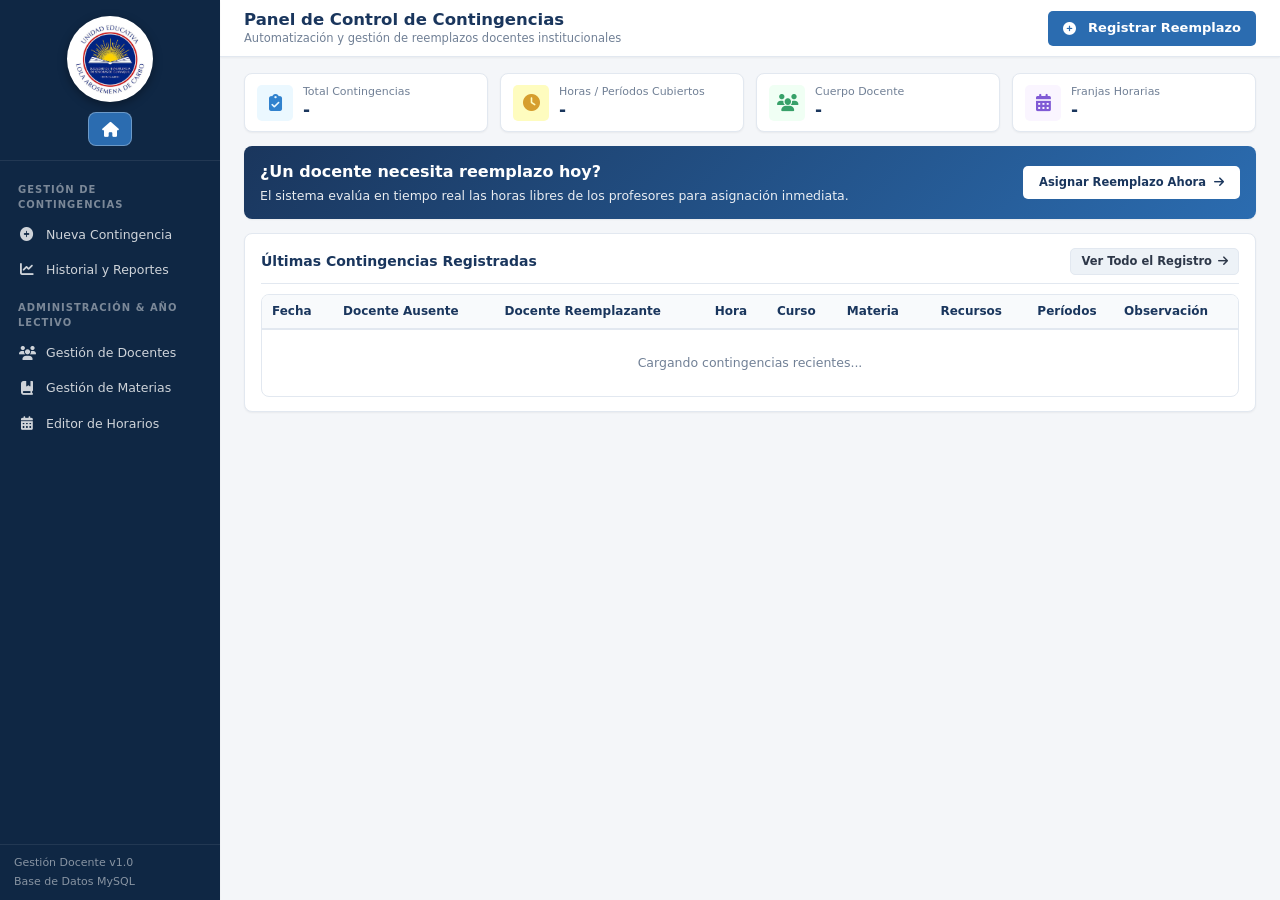
==== backend/target/classes/static/index.html @ 16b6eee7 "Módulo de Gestión de Contingencias docentes" ====
<!DOCTYPE html>
<html lang="es">
<head>
  <meta charset="UTF-8">
  <meta name="viewport" content="width=device-width, initial-scale=1.0">
  <title>Sistema de Contingencias Docentes | SBSG</title>
  <link rel="stylesheet" href="https://cdnjs.cloudflare.com/ajax/libs/font-awesome/6.5.1/css/all.min.css">
  <link rel="stylesheet" href="css/main.css">
  <link rel="stylesheet" href="css/layout.css">
  <link rel="stylesheet" href="css/forms.css">
  <link rel="stylesheet" href="css/tables.css">
</head>
<body>
  <div class="app-wrapper">
    <!-- Sidebar Navigation Centralizado -->
    <aside id="app-sidebar" class="sidebar"></aside>

    <!-- Main Content -->
    <main class="main-content">
      <header class="top-bar">
        <div class="page-title-group">
          <h1>Panel de Control de Contingencias</h1>
          <p>Automatización y gestión de reemplazos docentes institucionales</p>
        </div>
        <div class="top-bar-actions">
          <a href="registro.html" class="btn btn-primary">
            <i class="fa-solid fa-circle-plus" style="margin-right:6px;"></i> Registrar Reemplazo
          </a>
        </div>
      </header>

      <div class="content-container">
        <!-- KPI Metrics Grid -->
        <div class="metrics-grid">
          <div class="stat-card">
            <div class="stat-icon icon-blue"><i class="fa-solid fa-clipboard-check"></i></div>
            <div class="stat-info">
              <span class="stat-label">Total Contingencias</span>
              <span class="stat-value" id="kpi-total-contingencias">-</span>
            </div>
          </div>

          <div class="stat-card">
            <div class="stat-icon icon-gold"><i class="fa-solid fa-clock"></i></div>
            <div class="stat-info">
              <span class="stat-label">Horas / Períodos Cubiertos</span>
              <span class="stat-value" id="kpi-total-horas">-</span>
            </div>
          </div>

          <div class="stat-card">
            <div class="stat-icon icon-green"><i class="fa-solid fa-users"></i></div>
            <div class="stat-info">
              <span class="stat-label">Cuerpo Docente</span>
              <span class="stat-value" id="kpi-total-docentes">-</span>
            </div>
          </div>

          <div class="stat-card">
            <div class="stat-icon icon-purple"><i class="fa-solid fa-calendar-days"></i></div>
            <div class="stat-info">
              <span class="stat-label">Franjas Horarias</span>
              <span class="stat-value" id="kpi-total-franjas">-</span>
            </div>
          </div>
        </div>

        <!-- Quick Action Banner -->
        <div class="card" style="background: linear-gradient(135deg, #1a365d 0%, #2b6cb0 100%); color: #fff; border:none;">
          <div style="display:flex; justify-content:space-between; align-items:center; flex-wrap:wrap; gap:12px;">
            <div>
              <h2 style="font-size:16px; font-weight:700; margin-bottom:4px;">¿Un docente necesita reemplazo hoy?</h2>
              <p style="opacity:0.9; font-size:12.5px;">El sistema evalúa en tiempo real las horas libres de los profesores para asignación inmediata.</p>
            </div>
            <a href="registro.html" class="btn btn-secondary btn-sm" style="background:#fff; color:var(--primary); font-weight:700; border:none; padding:8px 16px; display:inline-flex; align-items:center; gap:8px;">
              <span>Asignar Reemplazo Ahora</span> <i class="fa-solid fa-arrow-right"></i>
            </a>
          </div>
        </div>

        <!-- Recent Contingencies Table -->
        <div class="card">
          <div class="card-header">
            <div class="card-title">Últimas Contingencias Registradas</div>
            <a href="historial.html" class="btn btn-secondary btn-sm" style="display:inline-flex; align-items:center; gap:6px;">
              <span>Ver Todo el Registro</span> <i class="fa-solid fa-arrow-right"></i>
            </a>
          </div>

          <div class="table-responsive">
            <table class="data-table">
              <thead>
                <tr>
                  <th>Fecha</th>
                  <th>Docente Ausente</th>
                  <th>Docente Reemplazante</th>
                  <th>Hora</th>
                  <th>Curso</th>
                  <th>Materia</th>
                  <th style="text-align:center;">Recursos</th>
                  <th style="text-align:center;">Períodos</th>
                  <th>Observación</th>
                </tr>
              </thead>
              <tbody id="recent-contingencias-tbody">
                <tr>
                  <td colspan="9" style="text-align:center; padding: 24px; color: var(--text-muted);">
                    Cargando contingencias recientes...
                  </td>
                </tr>
              </tbody>
            </table>
          </div>
        </div>
      </div>
    </main>
  </div>

  <script src="js/api.js"></script>
  <script src="js/app.js"></script>
  <script>
    document.addEventListener('DOMContentLoaded', async () => {
      try {
        const [status, recientes, reporte] = await Promise.all([
          API.getStatus(),
          API.getContingenciasRecientes(),
          API.getReporte()
        ]);

        document.getElementById('kpi-total-contingencias').textContent = status.totalContingencias || 0;
        document.getElementById('kpi-total-docentes').textContent = status.totalDocentes || 0;
        document.getElementById('kpi-total-franjas').textContent = status.totalFranjasHorarias || 0;
        document.getElementById('kpi-total-horas').textContent = `${Math.round(reporte.totalPeriodos || 0)} h`;

        const tbody = document.getElementById('recent-contingencias-tbody');
        tbody.innerHTML = '';

        if (!recientes || recientes.length === 0) {
          tbody.innerHTML = '<tr><td colspan="10" style="text-align:center; padding:24px;">No hay registros cargados.</td></tr>';
          return;
        }

        recientes.slice(0, 8).forEach(c => {
          const tr = document.createElement('tr');
          const isRecursosSi = c.recursos === 'SI';
          const badgeRecursos = isRecursosSi
            ? '<span class="badge badge-si">SI</span>'
            : '<span class="badge badge-no">NO</span>';

          tr.innerHTML = `
            <td class="col-fecha">${App.formatFechaConDia(c.fecha, c.diaSemana)}</td>
            <td class="col-docente col-docente-ausente">${c.docenteAusenteNombre || '-'}</td>
            <td class="col-docente col-docente-reemplazo">${c.docenteReemplazoNombre || '-'}</td>
            <td class="col-franja"><span class="badge-franja">${c.franjaHorariaEtiqueta || '-'}</span></td>
            <td class="col-curso">${c.cursoNombre || '-'}</td>
            <td class="col-materia">${c.materiaNombre || '-'}</td>
            <td style="text-align:center;">${badgeRecursos}</td>
            <td style="text-align:center; font-weight:700;">${Math.round(c.periodos || 1)} h</td>
            <td class="col-obs">${c.observacion || '-'}</td>
          `;
          tbody.appendChild(tr);
        });

      } catch (err) {
        console.error('Error cargando dashboard:', err);
      }
    });
  </script>
</body>
</html>
---- backend/target/classes/static/css/main.css ----
/* ==========================================================
   SISTEMA DE GESTIÓN DE CONTINGENCIAS SBSG - MAIN CSS (COMPACT)
   ========================================================== */

@import url('https://cdnjs.cloudflare.com/ajax/libs/font-awesome/6.5.1/css/all.min.css');

:root {
  --primary: #1a365d;        /* Azul institucional profundo */
  --primary-light: #2b6cb0;  /* Azul interactivo */
  --primary-dark: #0f2744;   /* Azul oscuro */
  --secondary: #d69e2e;      /* Dorado institucional */
  --secondary-light: #ecc94b;
  --accent: #319795;         /* Verde azulado */
  --accent-light: #e6fffa;
  
  --bg-main: #f4f6f9;        /* Fondo general suave */
  --bg-card: #ffffff;        /* Fondo tarjetas */
  --bg-sidebar: #0f2744;     /* Sidebar */
  --text-primary: #2d3748;   /* Texto principal */
  --text-muted: #718096;     /* Texto secundario */
  --text-light: #ffffff;     /* Texto claro */
  
  --border: #e2e8f0;         /* Bordes */
  --border-focus: #3182ce;
  
  --success: #38a169;
  --success-light: #f0fff4;
  --warning: #dd6b20;
  --warning-light: #fffaf0;
  --danger: #e53e3e;
  --danger-light: #fff5f5;
  --info: #3182ce;
  --info-light: #ebf8ff;

  --shadow-sm: 0 1px 2px rgba(0, 0, 0, 0.05);
  --shadow-md: 0 3px 6px -1px rgba(0, 0, 0, 0.08), 0 2px 4px -1px rgba(0, 0, 0, 0.04);
  --shadow-lg: 0 8px 12px -3px rgba(0, 0, 0, 0.08);
  
  --radius-sm: 5px;
  --radius-md: 8px;
  --radius-lg: 12px;
  --radius-full: 9999px;

  --font-family: system-ui, -apple-system, "Segoe UI", Roboto, Helvetica, Arial, sans-serif;
  --transition: all 0.15s ease-in-out;
}

* {
  margin: 0;
  padding: 0;
  box-sizing: border-box;
}

body {
  font-family: var(--font-family);
  background-color: var(--bg-main);
  color: var(--text-primary);
  line-height: 1.45;
  font-size: 13.5px;
  -webkit-font-smoothing: antialiased;
}

a {
  color: var(--primary-light);
  text-decoration: none;
  transition: var(--transition);
}

a:hover {
  color: var(--primary-dark);
}

/* Toast Notifications */
#toast-container {
  position: fixed;
  top: 16px;
  right: 16px;
  z-index: 9999;
  display: flex;
  flex-direction: column;
  gap: 8px;
}

.toast {
  min-width: 260px;
  max-width: 380px;
  padding: 10px 14px;
  border-radius: var(--radius-md);
  color: #fff;
  box-shadow: var(--shadow-lg);
  font-size: 12.5px;
  font-weight: 500;
  animation: slideIn 0.25s ease-out;
  display: flex;
  align-items: center;
  justify-content: space-between;
}

.toast-success { background-color: var(--success); }
.toast-error { background-color: var(--danger); }
.toast-info { background-color: var(--info); }
.toast-warning { background-color: var(--warning); color: #fff; }

@keyframes slideIn {
  from { transform: translateX(100%); opacity: 0; }
  to { transform: translateX(0); opacity: 1; }
}
---- backend/target/classes/static/css/layout.css ----
/* ==========================================================
   SISTEMA DE GESTIÓN DE CONTINGENCIAS SBSG - LAYOUT CSS (COMPACT & SECTIONED)
   ========================================================== */

.app-wrapper {
  display: flex;
  min-height: 100vh;
}

/* Sidebar Compact & Sectioned */
.sidebar {
  width: 220px;
  background-color: var(--bg-sidebar);
  color: var(--text-light);
  display: flex;
  flex-direction: column;
  flex-shrink: 0;
  box-shadow: var(--shadow-sm);
  position: sticky;
  top: 0;
  height: 100vh;
  z-index: 100;
  overflow-y: auto;
}

.sidebar-header {
  padding: 16px 14px 14px 14px;
  display: flex;
  flex-direction: column;
  align-items: center;
  justify-content: center;
  border-bottom: 1px solid rgba(255, 255, 255, 0.08);
}

.sidebar-logo-wrapper {
  display: flex;
  align-items: center;
  justify-content: center;
  text-decoration: none;
}

.sidebar-logo {
  width: 86px;
  height: 86px;
  border-radius: 50%;
  object-fit: cover;
  background-color: #fff;
  padding: 3px;
  box-shadow: 0 3px 10px rgba(0, 0, 0, 0.35);
  transition: transform 0.2s ease;
}

.sidebar-logo:hover {
  transform: scale(1.05);
}

.sidebar-home-bar {
  display: flex;
  justify-content: center;
  margin-top: 10px;
  width: 100%;
}

.btn-home-icon {
  display: inline-flex;
  align-items: center;
  justify-content: center;
  width: 44px;
  height: 34px;
  border-radius: var(--radius-md);
  background-color: rgba(255, 255, 255, 0.1);
  color: #ffffff;
  font-size: 15px;
  line-height: 1;
  transition: var(--transition);
  text-decoration: none;
  border: 1px solid rgba(255, 255, 255, 0.12);
}

.btn-home-icon:hover {
  background-color: var(--primary-light);
  color: #ffffff;
  transform: translateY(-1px);
}

.btn-home-icon.active {
  background-color: var(--primary-light);
  color: #ffffff;
  border-color: rgba(255, 255, 255, 0.3);
}

.sidebar-nav {
  padding: 10px 8px;
  display: flex;
  flex-direction: column;
  gap: 3px;
  flex-grow: 1;
}

.sidebar-section-title {
  font-size: 10px;
  font-weight: 700;
  color: rgba(255, 255, 255, 0.45);
  text-transform: uppercase;
  letter-spacing: 1px;
  padding: 12px 10px 4px 10px;
}

.nav-item {
  display: flex;
  align-items: center;
  gap: 10px;
  padding: 7px 10px;
  border-radius: var(--radius-sm);
  color: rgba(255, 255, 255, 0.8);
  font-weight: 500;
  font-size: 12.5px;
  transition: var(--transition);
}

.nav-item:hover {
  background-color: rgba(255, 255, 255, 0.1);
  color: #ffffff;
}

.nav-item.active {
  background-color: var(--primary-light);
  color: #ffffff;
  font-weight: 600;
}

.nav-icon {
  font-size: 13.5px;
  width: 18px;
  display: inline-flex;
  align-items: center;
  justify-content: center;
  text-align: center;
  flex-shrink: 0;
}

.sidebar-footer {
  padding: 10px 14px;
  border-top: 1px solid rgba(255, 255, 255, 0.08);
  font-size: 11px;
  color: rgba(255, 255, 255, 0.5);
  display: flex;
  flex-direction: column;
  gap: 3px;
}

/* Main Content Area */
.main-content {
  flex-grow: 1;
  display: flex;
  flex-direction: column;
  min-width: 0;
}

.top-bar {
  background-color: var(--bg-card);
  border-bottom: 1px solid var(--border);
  padding: 10px 24px;
  display: flex;
  align-items: center;
  justify-content: space-between;
  box-shadow: var(--shadow-sm);
  position: sticky;
  top: 0;
  z-index: 90;
}

.page-title-group h1 {
  font-size: 16.5px;
  font-weight: 700;
  color: var(--primary);
  line-height: 1.2;
}

.page-title-group p {
  font-size: 11.5px;
  color: var(--text-muted);
}

.top-bar-actions {
  display: flex;
  align-items: center;
  gap: 8px;
}

.content-container {
  padding: 16px 24px;
  flex-grow: 1;
  max-width: 1440px;
  width: 100%;
  margin: 0 auto;
}

/* Card Components */
.card {
  background-color: var(--bg-card);
  border: 1px solid var(--border);
  border-radius: var(--radius-md);
  box-shadow: var(--shadow-sm);
  padding: 14px 16px;
  margin-bottom: 14px;
}

.card-header {
  display: flex;
  align-items: center;
  justify-content: space-between;
  margin-bottom: 10px;
  padding-bottom: 8px;
  border-bottom: 1px solid var(--border);
}

.card-title {
  font-size: 14px;
  font-weight: 600;
  color: var(--primary);
}

/* Metrics Grid Compact */
.metrics-grid {
  display: grid;
  grid-template-columns: repeat(auto-fit, minmax(170px, 1fr));
  gap: 12px;
  margin-bottom: 14px;
}

.stat-card {
  background-color: var(--bg-card);
  border: 1px solid var(--border);
  border-radius: var(--radius-md);
  padding: 10px 12px;
  box-shadow: var(--shadow-sm);
  display: flex;
  align-items: center;
  gap: 10px;
  transition: var(--transition);
}

.stat-card:hover {
  transform: translateY(-1px);
  box-shadow: var(--shadow-md);
}

.stat-icon {
  width: 36px;
  height: 36px;
  border-radius: var(--radius-sm);
  display: flex;
  align-items: center;
  justify-content: center;
  font-size: 17px;
  flex-shrink: 0;
}

.icon-blue { background-color: #ebf8ff; color: #3182ce; }
.icon-gold { background-color: #fefcbf; color: #d69e2e; }
.icon-green { background-color: #f0fff4; color: #38a169; }
.icon-purple { background-color: #faf5ff; color: #805ad5; }

.stat-info {
  display: flex;
  flex-direction: column;
}

.stat-label {
  font-size: 11px;
  color: var(--text-muted);
  font-weight: 500;
}

.stat-value {
  font-size: 17px;
  font-weight: 700;
  color: var(--primary);
  line-height: 1.2;
}

/* Modal Window */
.modal-backdrop {
  position: fixed;
  top: 0;
  left: 0;
  width: 100%;
  height: 100%;
  background: rgba(0, 0, 0, 0.45);
  display: none;
  align-items: center;
  justify-content: center;
  z-index: 1000;
  backdrop-filter: blur(2px);
}

.modal-content {
  background: #fff;
  border-radius: var(--radius-md);
  max-width: 500px;
  width: 90%;
  box-shadow: var(--shadow-lg);
  overflow: hidden;
  animation: modalFadeIn 0.2s ease-out;
}

.modal-header {
  padding: 12px 16px;
  background: var(--bg-main);
  border-bottom: 1px solid var(--border);
  display: flex;
  justify-content: space-between;
  align-items: center;
}

.modal-title {
  font-size: 14px;
  font-weight: 700;
  color: var(--primary);
}

.modal-body {
  padding: 16px;
}

.modal-footer {
  padding: 10px 16px;
  background: var(--bg-main);
  border-top: 1px solid var(--border);
  display: flex;
  justify-content: flex-end;
  gap: 8px;
}

@keyframes modalFadeIn {
  from { opacity: 0; transform: scale(0.96); }
  to { opacity: 1; transform: scale(1); }
}

/* Interactive Schedule Grid Slot */
.slot-cell {
  cursor: pointer;
  user-select: none;
  transition: var(--transition);
  padding: 6px 4px;
  text-align: center;
  border-radius: var(--radius-sm);
}

.slot-cell:hover {
  filter: brightness(0.95);
}

.slot-cell.is-free {
  background-color: var(--accent-light);
  color: var(--accent);
  font-weight: 700;
  border: 1px solid #b2f5ea;
}

.slot-cell.is-busy {
  background-color: #f7fafc;
  color: #a0aec0;
  border: 1px dashed var(--border);
  font-size: 11px;
}

/* Responsive */
@media (max-width: 900px) {
  .app-wrapper {
    flex-direction: column;
  }
  .sidebar {
    width: 100%;
    height: auto;
    position: relative;
  }
  .content-container {
    padding: 12px;
  }
  .top-bar {
    padding: 10px 14px;
  }
}
---- backend/target/classes/static/css/forms.css ----
/* ==========================================================
   SISTEMA DE GESTIÓN DE CONTINGENCIAS SBSG - FORMS CSS (COMPACT)
   ========================================================== */

.form-grid {
  display: grid;
  grid-template-columns: repeat(auto-fit, minmax(220px, 1fr));
  gap: 12px;
}

.form-group {
  display: flex;
  flex-direction: column;
  gap: 4px;
}

.form-group.full-width {
  grid-column: 1 / -1;
}

.form-label {
  font-size: 12px;
  font-weight: 600;
  color: var(--text-primary);
  display: flex;
  align-items: center;
  gap: 4px;
}

.form-label .required {
  color: var(--danger);
}

.form-control {
  width: 100%;
  padding: 7px 10px;
  font-size: 13px;
  font-family: inherit;
  border: 1px solid var(--border);
  border-radius: var(--radius-sm);
  background-color: #fff;
  color: var(--text-primary);
  transition: var(--transition);
  outline: none;
}

.form-control:focus {
  border-color: var(--border-focus);
  box-shadow: 0 0 0 2px rgba(49, 130, 206, 0.15);
}

.form-control:disabled, .form-control[readonly] {
  background-color: #edf2f7;
  cursor: not-allowed;
}

textarea.form-control {
  min-height: 60px;
  resize: vertical;
}

/* Radio / Toggle Group */
.radio-group {
  display: flex;
  gap: 14px;
  align-items: center;
  margin-top: 2px;
}

.radio-label {
  display: flex;
  align-items: center;
  gap: 6px;
  font-size: 13px;
  font-weight: 500;
  cursor: pointer;
}

/* Buttons Compact */
.btn {
  display: inline-flex;
  align-items: center;
  justify-content: center;
  gap: 6px;
  padding: 7px 14px;
  font-size: 13px;
  font-weight: 600;
  border-radius: var(--radius-sm);
  border: 1px solid transparent;
  cursor: pointer;
  transition: var(--transition);
  text-decoration: none;
}

.btn-primary {
  background-color: var(--primary-light);
  color: #ffffff;
}

.btn-primary:hover {
  background-color: var(--primary);
  box-shadow: var(--shadow-sm);
}

.btn-secondary {
  background-color: #edf2f7;
  color: var(--text-primary);
  border-color: var(--border);
}

.btn-secondary:hover {
  background-color: #e2e8f0;
}

.btn-success {
  background-color: var(--success);
  color: #ffffff;
}

.btn-success:hover {
  background-color: #2f855a;
}

.btn-danger {
  background-color: var(--danger);
  color: #ffffff;
}

.btn-danger:hover {
  background-color: #c53030;
}

.btn-sm {
  padding: 4px 10px;
  font-size: 11.5px;
}

.btn-lg {
  padding: 9px 18px;
  font-size: 13.5px;
}

/* Candidate Replacement Cards List Compact */
.candidates-container {
  margin-top: 12px;
  border: 1px solid var(--border);
  border-radius: var(--radius-md);
  background-color: #f8fafc;
  padding: 12px;
}

.candidates-header {
  display: flex;
  align-items: center;
  justify-content: space-between;
  margin-bottom: 8px;
  font-size: 13px;
  font-weight: 600;
  color: var(--primary);
}

.candidates-list {
  display: flex;
  flex-direction: column;
  gap: 6px;
  max-height: 360px;
  overflow-y: auto;
  padding-right: 4px;
}

/* ==========================================================
   CANDIDATE CARDS & LISTADO MULTI-HORA (SIMETRÍA & CUADRATURA PERFECTA)
   ========================================================== */

/* Tarjetas de Clases (Lado Izquierdo) */
.clase-item-card {
  border: 1.5px solid var(--border);
  border-radius: var(--radius-sm);
  padding: 8px 12px;
  margin-bottom: 6px;
  background-color: #ffffff;
  display: grid;
  grid-template-columns: 20px 110px 1fr 180px;
  align-items: center;
  gap: 10px;
  min-height: 52px;
  box-sizing: border-box;
  transition: var(--transition);
  cursor: pointer;
}

.clase-item-card:hover {
  border-color: #cbd5e1;
  background-color: #f8fafc;
}

.clase-item-card.is-active {
  border-color: var(--primary-light) !important;
  background-color: #eff6ff !important;
  box-shadow: 0 0 0 2px rgba(43, 108, 176, 0.25);
}

.clase-item-card.is-assigned {
  border-left: 4px solid var(--success) !important;
}

.clase-item-card.is-unassigned {
  border-left: 4px solid var(--warning) !important;
}

.clase-item-card.is-unchecked {
  opacity: 0.45;
  background-color: #f8fafc;
  border-left: 4px solid #cbd5e1 !important;
}

.clase-chk-col {
  display: flex;
  align-items: center;
  justify-content: center;
}

.clase-time-box {
  background-color: #f1f5f9;
  border: 1px solid #e2e8f0;
  border-radius: var(--radius-sm);
  padding: 3px 6px;
  text-align: center;
  display: flex;
  flex-direction: column;
  justify-content: center;
  width: 110px;
  box-sizing: border-box;
}

.clase-time-num {
  font-weight: 800;
  font-size: 11px;
  color: var(--primary);
  white-space: nowrap;
}

.clase-time-hour {
  font-size: 10px;
  color: var(--text-muted);
  white-space: nowrap;
}

.clase-details {
  display: flex;
  flex-direction: column;
  gap: 2px;
  min-width: 0;
  overflow: hidden;
}

.clase-materia-title {
  font-size: 12.5px;
  font-weight: 700;
  color: var(--primary);
  white-space: nowrap;
  overflow: hidden;
  text-overflow: ellipsis;
}

.clase-curso-sub {
  font-size: 11px;
  color: var(--text-muted);
  display: flex;
  align-items: center;
  gap: 5px;
  white-space: nowrap;
  overflow: hidden;
}

.clase-right-action {
  display: flex;
  align-items: center;
  justify-content: flex-end;
  min-width: 180px;
}

.reemplazo-assigned-tag {
  background-color: #f0fdf4;
  border: 1px solid #bbf7d0;
  color: #166534;
  padding: 4px 8px;
  border-radius: var(--radius-sm);
  font-size: 11.5px;
  font-weight: 700;
  display: inline-flex;
  align-items: center;
  justify-content: space-between;
  gap: 6px;
  width: 100%;
  box-sizing: border-box;
}

.reemplazo-assigned-name {
  white-space: nowrap;
  overflow: hidden;
  text-overflow: ellipsis;
  flex-grow: 1;
}

.reemplazo-pending-tag {
  background-color: #fffbeb;
  border: 1px dashed #fcd34d;
  color: #b45309;
  padding: 4px 8px;
  border-radius: var(--radius-sm);
  font-size: 11.5px;
  font-weight: 600;
  display: inline-flex;
  align-items: center;
  justify-content: center;
  gap: 6px;
  width: 100%;
  box-sizing: border-box;
}

/* Tarjetas de Docentes Candidatos (Lado Derecho) */
.candidate-card {
  border: 1.5px solid var(--border);
  border-radius: var(--radius-sm);
  padding: 8px 12px;
  margin-bottom: 6px;
  background-color: #ffffff;
  display: grid;
  grid-template-columns: 1fr 88px;
  align-items: center;
  gap: 8px;
  min-height: 52px;
  box-sizing: border-box;
  transition: var(--transition);
  cursor: pointer;
}

.candidate-card:hover {
  border-color: var(--primary-light);
  box-shadow: var(--shadow-sm);
}

.candidate-card.selected {
  border-color: var(--primary-light);
  background-color: #eff6ff;
  box-shadow: 0 0 0 1.5px var(--primary-light);
}

.candidate-card.disabled {
  opacity: 0.5;
  background-color: #edf2f7;
  cursor: not-allowed;
}

.candidate-main {
  display: flex;
  flex-direction: column;
  gap: 3px;
  min-width: 0;
  overflow: hidden;
}

.candidate-name {
  font-size: 12px;
  font-weight: 700;
  color: var(--text-primary);
  white-space: nowrap;
  overflow: hidden;
  text-overflow: ellipsis;
}

.candidate-badge-group {
  display: flex;
  align-items: center;
  gap: 4px;
  flex-wrap: nowrap;
  overflow: hidden;
}

.badge {
  display: inline-flex;
  align-items: center;
  padding: 1.5px 6px;
  border-radius: var(--radius-full);
  font-size: 9.5px;
  font-weight: 600;
  white-space: nowrap;
}

.badge-available {
  background-color: var(--success-light);
  color: var(--success);
  border: 1px solid #c6f6d5;
}

.badge-busy {
  background-color: var(--danger-light);
  color: var(--danger);
  border: 1px solid #fed7d7;
}

.badge-class {
  background-color: #edf2f7;
  color: var(--text-muted);
  border: 1px solid var(--border);
}

.badge-workload {
  background-color: #fefcbf;
  color: #b7791f;
  font-size: 9.5px;
}

.btn-select-candidate {
  padding: 5px 8px;
  font-size: 11.5px;
  font-weight: 600;
  border-radius: var(--radius-sm);
  background-color: var(--primary-light);
  color: #fff;
  border: none;
  cursor: pointer;
  transition: var(--transition);
  width: 100%;
  text-align: center;
  white-space: nowrap;
}

.btn-select-candidate:hover {
  background-color: var(--primary);
}

.candidate-card.selected .btn-select-candidate {
  background-color: var(--success);
}
---- backend/target/classes/static/css/tables.css ----
/* ==========================================================
   SISTEMA DE GESTIÓN DE CONTINGENCIAS SBSG - TABLES CSS (COMPACT)
   ========================================================== */

.table-responsive {
  width: 100%;
  overflow-x: auto;
  border-radius: var(--radius-md);
  border: 1px solid var(--border);
  background-color: #fff;
}

.data-table {
  width: 100%;
  border-collapse: collapse;
  text-align: left;
  font-size: 12.5px;
}

.data-table th {
  background-color: #f8fafc;
  color: var(--primary);
  font-weight: 700;
  padding: 8px 10px;
  border-bottom: 2px solid var(--border);
  white-space: nowrap;
  font-size: 12px;
}

.data-table td {
  padding: 8px 10px;
  border-bottom: 1px solid var(--border);
  color: var(--text-primary);
  vertical-align: middle;
}

.data-table tbody tr:hover {
  background-color: #f7fafc;
}

.data-table tbody tr:last-child td {
  border-bottom: none;
}

/* Specific Column Styles for Standard 2-Line Teacher Names and Crisp Time Slots */
.col-fecha {
  white-space: nowrap;
  min-width: 95px;
}

.col-docente {
  min-width: 170px;
  max-width: 220px;
  font-size: 12px;
  line-height: 1.3;
  font-weight: 600;
  word-break: normal;
}

.col-docente-ausente {
  color: var(--danger);
}

.col-docente-reemplazo {
  color: var(--success);
}

.col-franja {
  text-align: center;
  white-space: nowrap;
  min-width: 110px;
}

.badge-franja {
  display: inline-block;
  padding: 3px 8px;
  border-radius: var(--radius-sm);
  background-color: #edf2f7;
  color: var(--primary);
  border: 1px solid #e2e8f0;
  font-size: 11.5px;
  font-weight: 600;
  letter-spacing: 0.2px;
  white-space: nowrap;
  line-height: 1.2;
}

.col-curso {
  white-space: nowrap;
  font-size: 12px;
}

.col-materia {
  min-width: 130px;
  max-width: 180px;
  font-size: 12px;
  line-height: 1.25;
}

.col-obs {
  max-width: 220px;
  font-size: 11.5px;
  color: var(--text-primary);
  line-height: 1.25;
}

/* Filter Bar Compact */
.filter-bar {
  display: flex;
  flex-wrap: wrap;
  gap: 10px;
  align-items: flex-end;
  margin-bottom: 14px;
  background-color: #f8fafc;
  padding: 10px 14px;
  border-radius: var(--radius-md);
  border: 1px solid var(--border);
}

.filter-item {
  display: flex;
  flex-direction: column;
  gap: 3px;
  min-width: 140px;
  flex-grow: 1;
}

.filter-item label {
  font-size: 11px;
  font-weight: 600;
  color: var(--text-muted);
}

/* Pagination Compact */
.pagination-container {
  display: flex;
  align-items: center;
  justify-content: space-between;
  padding: 10px 14px;
  border-top: 1px solid var(--border);
  background-color: #fff;
}

.pagination-info {
  font-size: 12px;
  color: var(--text-muted);
}

.pagination-buttons {
  display: flex;
  gap: 4px;
}

.page-btn {
  padding: 4px 10px;
  font-size: 12px;
  border: 1px solid var(--border);
  background-color: #fff;
  border-radius: var(--radius-sm);
  cursor: pointer;
  transition: var(--transition);
}

.page-btn:hover:not(:disabled) {
  background-color: #edf2f7;
  border-color: #cbd5e0;
}

.page-btn.active {
  background-color: var(--primary-light);
  color: #fff;
  border-color: var(--primary-light);
}

.page-btn:disabled {
  opacity: 0.5;
  cursor: not-allowed;
}

/* Table Badges Compact */
.badge-si {
  background-color: var(--success-light);
  color: var(--success);
  font-weight: 700;
}

.badge-no {
  background-color: #edf2f7;
  color: var(--text-muted);
  font-weight: 600;
}

.badge-periodos {
  background-color: #ebf8ff;
  color: #2b6cb0;
  font-weight: 700;
}

/* Action Icons */
.btn-icon {
  background: none;
  border: none;
  font-size: 14px;
  cursor: pointer;
  padding: 4px;
  border-radius: var(--radius-sm);
  transition: var(--transition);
  color: var(--text-muted);
}

.btn-icon:hover {
  color: var(--danger);
  background-color: var(--danger-light);
}

/* Schedule Matrix Table & Cells - Equal Size and Alignment */
.schedule-matrix-table {
  table-layout: fixed;
  width: 100%;
  min-width: 820px;
}

.schedule-matrix-table th,
.schedule-matrix-table td {
  padding: 4px;
  vertical-align: middle;
  box-sizing: border-box;
}

.schedule-matrix-table th:first-child,
.schedule-matrix-table td:first-child {
  width: 135px;
  min-width: 135px;
  max-width: 135px;
  text-align: center;
}

.schedule-matrix-table th:not(:first-child),
.schedule-matrix-table td:not(:first-child) {
  width: calc((100% - 135px) / 5);
  min-width: 125px;
}

.badge-franja-card {
  display: flex;
  flex-direction: column;
  align-items: center;
  justify-content: center;
  padding: 6px 4px;
  height: 68px;
  background-color: #f1f5f9;
  border: 1.5px solid #cbd5e1;
  border-radius: 6px;
  box-sizing: border-box;
  width: 100%;
}

.franja-hora-num {
  font-weight: 700;
  font-size: 11.5px;
  color: var(--primary);
  margin-bottom: 2px;
}

.franja-hora-time {
  font-size: 10.5px;
  color: #64748b;
  font-weight: 600;
}

.slot-cell {
  display: flex;
  flex-direction: column;
  align-items: center;
  justify-content: space-between;
  padding: 6px 8px;
  height: 68px;
  min-height: 68px;
  max-height: 68px;
  box-sizing: border-box;
  border-radius: 6px;
  cursor: pointer;
  transition: all 0.15s ease;
  font-size: 11.5px;
  text-align: center;
  line-height: 1.2;
  overflow: hidden;
  width: 100%;
}

.slot-cell:hover {
  transform: translateY(-1px);
  box-shadow: 0 2px 6px rgba(0,0,0,0.12);
  filter: brightness(0.97);
}

.slot-cell.is-free {
  background-color: #f0fdf4;
  border: 1.5px solid #86efac;
  color: #166534;
}

.slot-cell.is-class {
  background-color: #eff6ff;
  border: 1.5px solid #93c5fd;
  color: #1e40af;
}

.slot-cell.is-busy {
  background-color: #f8fafc;
  border: 1.5px solid #cbd5e1;
  color: #475569;
}

.slot-header-content {
  display: flex;
  flex-direction: column;
  align-items: center;
  justify-content: center;
  flex: 1;
  width: 100%;
  overflow: hidden;
  padding: 1px 0;
}

.slot-title {
  font-weight: 700;
  font-size: 11px;
  line-height: 1.15;
  text-align: center;
  max-width: 100%;
  display: -webkit-box;
  -webkit-line-clamp: 2;
  -webkit-box-orient: vertical;
  overflow: hidden;
  word-break: normal;
  overflow-wrap: break-word;
}

.slot-sub {
  font-size: 10.5px;
  color: #475569;
  white-space: nowrap;
  overflow: hidden;
  text-overflow: ellipsis;
  max-width: 100%;
  margin-top: 1px;
}

.slot-badge-free,
.slot-badge-class {
  display: inline-block;
  font-size: 9.5px;
  font-weight: 700;
  padding: 2px 7px;
  border-radius: 4px;
  white-space: nowrap;
  letter-spacing: 0.3px;
  margin-top: auto;
}

.slot-badge-free {
  background: #16a34a;
  color: #fff;
}

.slot-badge-class {
  background: #2563eb;
  color: #fff;
}
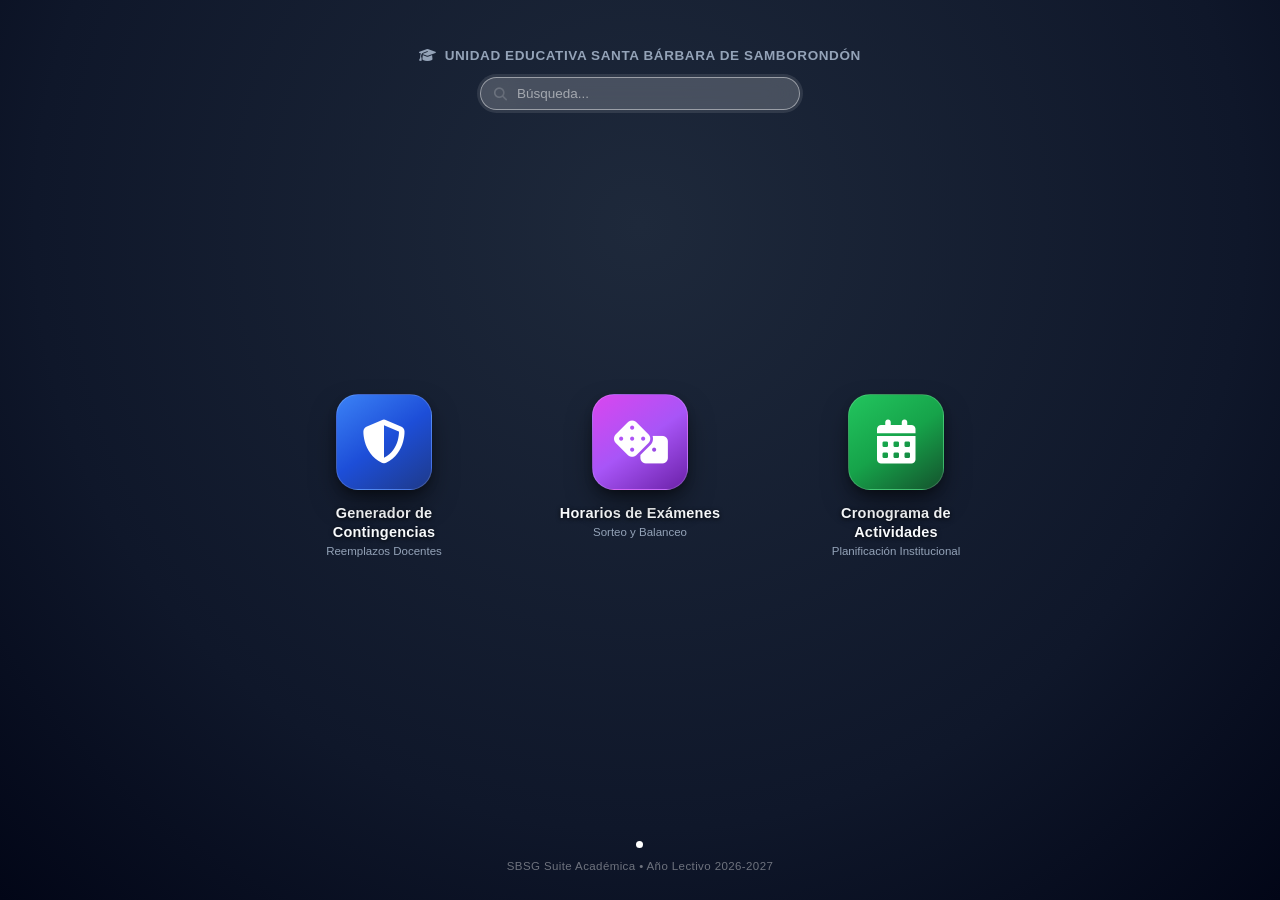
==== commit 24c449cf: "En esta version se actualizó el index y se inició con el desarrollo de la segunda app (Gestión de ho" ====
--- a/backend/target/classes/static/index.html
+++ b/backend/target/classes/static/index.html
@@ -3,166 +3,304 @@
 <head>
   <meta charset="UTF-8">
   <meta name="viewport" content="width=device-width, initial-scale=1.0">
-  <title>Sistema de Contingencias Docentes | SBSG</title>
+  <title>Panel de Aplicaciones | SBSG</title>
   <link rel="stylesheet" href="https://cdnjs.cloudflare.com/ajax/libs/font-awesome/6.5.1/css/all.min.css">
-  <link rel="stylesheet" href="css/main.css">
-  <link rel="stylesheet" href="css/layout.css">
-  <link rel="stylesheet" href="css/forms.css">
-  <link rel="stylesheet" href="css/tables.css">
+  <style>
+    * {
+      box-sizing: border-box;
+      margin: 0;
+      padding: 0;
+      font-family: -apple-system, BlinkMacSystemFont, "Segoe UI", Roboto, Helvetica, Arial, sans-serif;
+    }
+
+    body {
+      min-height: 100vh;
+      width: 100vw;
+      overflow-x: hidden;
+      background: radial-gradient(circle at 50% 25%, #1e293b 0%, #0f172a 65%, #020617 100%);
+      background-size: cover;
+      background-position: center;
+      display: flex;
+      flex-direction: column;
+      align-items: center;
+      justify-content: space-between;
+      padding: 36px 20px 28px 20px;
+      color: #ffffff;
+      user-select: none;
+    }
+
+    /* Top Search Bar & Title */
+    .top-search-section {
+      width: 100%;
+      display: flex;
+      flex-direction: column;
+      align-items: center;
+      gap: 14px;
+      margin-top: 12px;
+    }
+
+    .school-title-badge {
+      display: inline-flex;
+      align-items: center;
+      gap: 8px;
+      font-size: 13.5px;
+      font-weight: 600;
+      color: #94a3b8;
+      letter-spacing: 0.6px;
+      text-transform: uppercase;
+    }
+
+    .search-box-wrapper {
+      position: relative;
+      width: 100%;
+      max-width: 320px;
+    }
+
+    .search-box-wrapper i {
+      position: absolute;
+      left: 14px;
+      top: 50%;
+      transform: translateY(-50%);
+      color: rgba(255, 255, 255, 0.45);
+      font-size: 13px;
+      pointer-events: none;
+    }
+
+    .search-input {
+      width: 100%;
+      padding: 8px 14px 8px 36px;
+      background: rgba(255, 255, 255, 0.12);
+      border: 1px solid rgba(255, 255, 255, 0.18);
+      border-radius: 20px;
+      color: #ffffff;
+      font-size: 13.5px;
+      outline: none;
+      backdrop-filter: blur(16px);
+      transition: all 0.2s ease;
+      text-align: left;
+    }
+
+    .search-input::placeholder {
+      color: rgba(255, 255, 255, 0.5);
+    }
+
+    .search-input:focus {
+      background: rgba(255, 255, 255, 0.2);
+      border-color: rgba(255, 255, 255, 0.45);
+      box-shadow: 0 0 0 3px rgba(255, 255, 255, 0.1);
+    }
+
+    /* Launchpad App Grid - 3 Apps */
+    .launchpad-container {
+      width: 100%;
+      max-width: 800px;
+      display: flex;
+      align-items: center;
+      justify-content: center;
+      margin: auto 0;
+      padding: 30px 0;
+    }
+
+    .apps-grid {
+      display: grid;
+      grid-template-columns: repeat(3, 1fr);
+      gap: 56px 48px;
+      width: 100%;
+      max-width: 720px;
+      justify-items: center;
+    }
+
+    @media (max-width: 680px) {
+      .apps-grid {
+        grid-template-columns: 1fr;
+        gap: 32px;
+      }
+    }
+
+    .app-item {
+      display: flex;
+      flex-direction: column;
+      align-items: center;
+      text-decoration: none;
+      color: #ffffff;
+      cursor: pointer;
+      transition: transform 0.22s cubic-bezier(0.34, 1.56, 0.64, 1), opacity 0.2s ease;
+      width: 170px;
+      text-align: center;
+    }
+
+    .app-item:hover {
+      transform: scale(1.09);
+    }
+
+    .app-item:active {
+      transform: scale(0.96);
+    }
+
+    .app-icon {
+      width: 96px;
+      height: 96px;
+      border-radius: 22px;
+      display: flex;
+      align-items: center;
+      justify-content: center;
+      font-size: 44px;
+      margin-bottom: 14px;
+      box-shadow: 0 14px 28px -4px rgba(0, 0, 0, 0.5), 0 4px 10px -2px rgba(0, 0, 0, 0.35);
+      position: relative;
+      border: 1px solid rgba(255, 255, 255, 0.16);
+      transition: box-shadow 0.2s ease;
+    }
+
+    .app-item:hover .app-icon {
+      box-shadow: 0 18px 36px -4px rgba(0, 0, 0, 0.65), 0 0 24px rgba(255, 255, 255, 0.25);
+    }
+
+    /* Icon Gradients */
+    .icon-contingencias {
+      background: linear-gradient(145deg, #3b82f6 0%, #1d4ed8 50%, #1e3a8a 100%);
+      color: #ffffff;
+    }
+
+    .icon-examenes {
+      background: linear-gradient(145deg, #d946ef 0%, #a855f7 50%, #6b21a8 100%);
+      color: #ffffff;
+    }
+
+    .icon-cronograma {
+      background: linear-gradient(145deg, #22c55e 0%, #16a34a 50%, #14532d 100%);
+      color: #ffffff;
+    }
+
+    .app-title {
+      font-size: 14.5px;
+      font-weight: 600;
+      color: #f8fafc;
+      text-shadow: 0 1px 4px rgba(0, 0, 0, 0.85);
+      letter-spacing: 0.2px;
+      line-height: 1.3;
+    }
+
+    .app-subtitle {
+      font-size: 11.5px;
+      color: #94a3b8;
+      margin-top: 3px;
+    }
+
+    /* Footer & Page Dots */
+    .launchpad-footer {
+      display: flex;
+      flex-direction: column;
+      align-items: center;
+      gap: 12px;
+    }
+
+    .page-dots {
+      display: flex;
+      gap: 8px;
+    }
+
+    .dot {
+      width: 7px;
+      height: 7px;
+      border-radius: 50%;
+      background: rgba(255, 255, 255, 0.25);
+    }
+
+    .dot.active {
+      background: #ffffff;
+    }
+
+    .footer-text {
+      font-size: 11.5px;
+      color: rgba(255, 255, 255, 0.4);
+      letter-spacing: 0.4px;
+    }
+  </style>
 </head>
 <body>
-  <div class="app-wrapper">
-    <!-- Sidebar Navigation Centralizado -->
-    <aside id="app-sidebar" class="sidebar"></aside>
-
-    <!-- Main Content -->
-    <main class="main-content">
-      <header class="top-bar">
-        <div class="page-title-group">
-          <h1>Panel de Control de Contingencias</h1>
-          <p>Automatización y gestión de reemplazos docentes institucionales</p>
+
+  <!-- Top Search Bar & Branding -->
+  <div class="top-search-section">
+    <div class="school-title-badge">
+      <i class="fa-solid fa-graduation-cap"></i> Unidad Educativa Santa Bárbara de Samborondón
+    </div>
+    <div class="search-box-wrapper">
+      <i class="fa-solid fa-magnifying-glass"></i>
+      <input type="text" id="app-search" class="search-input" placeholder="Búsqueda..." autofocus>
+    </div>
+  </div>
+
+  <!-- Launchpad App Grid (Only 3 Apps) -->
+  <main class="launchpad-container">
+    <div class="apps-grid" id="apps-grid">
+      
+      <!-- App 1: Generador de Contingencias -->
+      <a href="contingencias_dashboard.html" class="app-item" data-name="contingencias reemplazos ausencias profesores">
+        <div class="app-icon icon-contingencias">
+          <i class="fa-solid fa-shield-halved"></i>
         </div>
-        <div class="top-bar-actions">
-          <a href="registro.html" class="btn btn-primary">
-            <i class="fa-solid fa-circle-plus" style="margin-right:6px;"></i> Registrar Reemplazo
-          </a>
+        <div class="app-title">Generador de Contingencias</div>
+        <div class="app-subtitle">Reemplazos Docentes</div>
+      </a>
+
+      <!-- App 2: Horarios de Exámenes -->
+      <a href="examenes.html" class="app-item" data-name="examenes evaluaciones pruebas sorteo horarios cursos">
+        <div class="app-icon icon-examenes">
+          <i class="fa-solid fa-dice"></i>
         </div>
-      </header>
-
-      <div class="content-container">
-        <!-- KPI Metrics Grid -->
-        <div class="metrics-grid">
-          <div class="stat-card">
-            <div class="stat-icon icon-blue"><i class="fa-solid fa-clipboard-check"></i></div>
-            <div class="stat-info">
-              <span class="stat-label">Total Contingencias</span>
-              <span class="stat-value" id="kpi-total-contingencias">-</span>
-            </div>
-          </div>
-
-          <div class="stat-card">
-            <div class="stat-icon icon-gold"><i class="fa-solid fa-clock"></i></div>
-            <div class="stat-info">
-              <span class="stat-label">Horas / Períodos Cubiertos</span>
-              <span class="stat-value" id="kpi-total-horas">-</span>
-            </div>
-          </div>
-
-          <div class="stat-card">
-            <div class="stat-icon icon-green"><i class="fa-solid fa-users"></i></div>
-            <div class="stat-info">
-              <span class="stat-label">Cuerpo Docente</span>
-              <span class="stat-value" id="kpi-total-docentes">-</span>
-            </div>
-          </div>
-
-          <div class="stat-card">
-            <div class="stat-icon icon-purple"><i class="fa-solid fa-calendar-days"></i></div>
-            <div class="stat-info">
-              <span class="stat-label">Franjas Horarias</span>
-              <span class="stat-value" id="kpi-total-franjas">-</span>
-            </div>
-          </div>
+        <div class="app-title">Horarios de Exámenes</div>
+        <div class="app-subtitle">Sorteo y Balanceo</div>
+      </a>
+
+      <!-- App 3: Cronograma de Actividades -->
+      <a href="cronograma.html" class="app-item" data-name="cronograma calendario actividades eventos fechas">
+        <div class="app-icon icon-cronograma">
+          <i class="fa-solid fa-calendar-days"></i>
         </div>
-
-        <!-- Quick Action Banner -->
-        <div class="card" style="background: linear-gradient(135deg, #1a365d 0%, #2b6cb0 100%); color: #fff; border:none;">
-          <div style="display:flex; justify-content:space-between; align-items:center; flex-wrap:wrap; gap:12px;">
-            <div>
-              <h2 style="font-size:16px; font-weight:700; margin-bottom:4px;">¿Un docente necesita reemplazo hoy?</h2>
-              <p style="opacity:0.9; font-size:12.5px;">El sistema evalúa en tiempo real las horas libres de los profesores para asignación inmediata.</p>
-            </div>
-            <a href="registro.html" class="btn btn-secondary btn-sm" style="background:#fff; color:var(--primary); font-weight:700; border:none; padding:8px 16px; display:inline-flex; align-items:center; gap:8px;">
-              <span>Asignar Reemplazo Ahora</span> <i class="fa-solid fa-arrow-right"></i>
-            </a>
-          </div>
-        </div>
-
-        <!-- Recent Contingencies Table -->
-        <div class="card">
-          <div class="card-header">
-            <div class="card-title">Últimas Contingencias Registradas</div>
-            <a href="historial.html" class="btn btn-secondary btn-sm" style="display:inline-flex; align-items:center; gap:6px;">
-              <span>Ver Todo el Registro</span> <i class="fa-solid fa-arrow-right"></i>
-            </a>
-          </div>
-
-          <div class="table-responsive">
-            <table class="data-table">
-              <thead>
-                <tr>
-                  <th>Fecha</th>
-                  <th>Docente Ausente</th>
-                  <th>Docente Reemplazante</th>
-                  <th>Hora</th>
-                  <th>Curso</th>
-                  <th>Materia</th>
-                  <th style="text-align:center;">Recursos</th>
-                  <th style="text-align:center;">Períodos</th>
-                  <th>Observación</th>
-                </tr>
-              </thead>
-              <tbody id="recent-contingencias-tbody">
-                <tr>
-                  <td colspan="9" style="text-align:center; padding: 24px; color: var(--text-muted);">
-                    Cargando contingencias recientes...
-                  </td>
-                </tr>
-              </tbody>
-            </table>
-          </div>
-        </div>
-      </div>
-    </main>
-  </div>
-
-  <script src="js/api.js"></script>
-  <script src="js/app.js"></script>
+        <div class="app-title">Cronograma de Actividades</div>
+        <div class="app-subtitle">Planificación Institucional</div>
+      </a>
+
+    </div>
+  </main>
+
+  <!-- Launchpad Footer -->
+  <footer class="launchpad-footer">
+    <div class="page-dots">
+      <div class="dot active"></div>
+    </div>
+    <div class="footer-text">
+      SBSG Suite Académica • Año Lectivo 2026-2027
+    </div>
+  </footer>
+
   <script>
-    document.addEventListener('DOMContentLoaded', async () => {
-      try {
-        const [status, recientes, reporte] = await Promise.all([
-          API.getStatus(),
-          API.getContingenciasRecientes(),
-          API.getReporte()
-        ]);
-
-        document.getElementById('kpi-total-contingencias').textContent = status.totalContingencias || 0;
-        document.getElementById('kpi-total-docentes').textContent = status.totalDocentes || 0;
-        document.getElementById('kpi-total-franjas').textContent = status.totalFranjasHorarias || 0;
-        document.getElementById('kpi-total-horas').textContent = `${Math.round(reporte.totalPeriodos || 0)} h`;
-
-        const tbody = document.getElementById('recent-contingencias-tbody');
-        tbody.innerHTML = '';
-
-        if (!recientes || recientes.length === 0) {
-          tbody.innerHTML = '<tr><td colspan="10" style="text-align:center; padding:24px;">No hay registros cargados.</td></tr>';
-          return;
+    // Live Search Filter
+    const searchInput = document.getElementById('app-search');
+    const appItems = document.querySelectorAll('.app-item');
+
+    searchInput.addEventListener('input', (e) => {
+      const q = e.target.value.toLowerCase().trim();
+      appItems.forEach(item => {
+        const name = (item.dataset.name || '') + ' ' + item.querySelector('.app-title').textContent.toLowerCase();
+        if (name.includes(q)) {
+          item.style.display = 'flex';
+          item.style.opacity = '1';
+        } else {
+          item.style.display = 'none';
+          item.style.opacity = '0';
         }
-
-        recientes.slice(0, 8).forEach(c => {
-          const tr = document.createElement('tr');
-          const isRecursosSi = c.recursos === 'SI';
-          const badgeRecursos = isRecursosSi
-            ? '<span class="badge badge-si">SI</span>'
-            : '<span class="badge badge-no">NO</span>';
-
-          tr.innerHTML = `
-            <td class="col-fecha">${App.formatFechaConDia(c.fecha, c.diaSemana)}</td>
-            <td class="col-docente col-docente-ausente">${c.docenteAusenteNombre || '-'}</td>
-            <td class="col-docente col-docente-reemplazo">${c.docenteReemplazoNombre || '-'}</td>
-            <td class="col-franja"><span class="badge-franja">${c.franjaHorariaEtiqueta || '-'}</span></td>
-            <td class="col-curso">${c.cursoNombre || '-'}</td>
-            <td class="col-materia">${c.materiaNombre || '-'}</td>
-            <td style="text-align:center;">${badgeRecursos}</td>
-            <td style="text-align:center; font-weight:700;">${Math.round(c.periodos || 1)} h</td>
-            <td class="col-obs">${c.observacion || '-'}</td>
-          `;
-          tbody.appendChild(tr);
-        });
-
-      } catch (err) {
-        console.error('Error cargando dashboard:', err);
+      });
+    });
+
+    // Enter key launches first matched app
+    searchInput.addEventListener('keydown', (e) => {
+      if (e.key === 'Enter') {
+        const visibleApps = Array.from(appItems).filter(item => item.style.display !== 'none');
+        if (visibleApps.length > 0) {
+          window.location.href = visibleApps[0].getAttribute('href');
+        }
       }
     });
   </script>
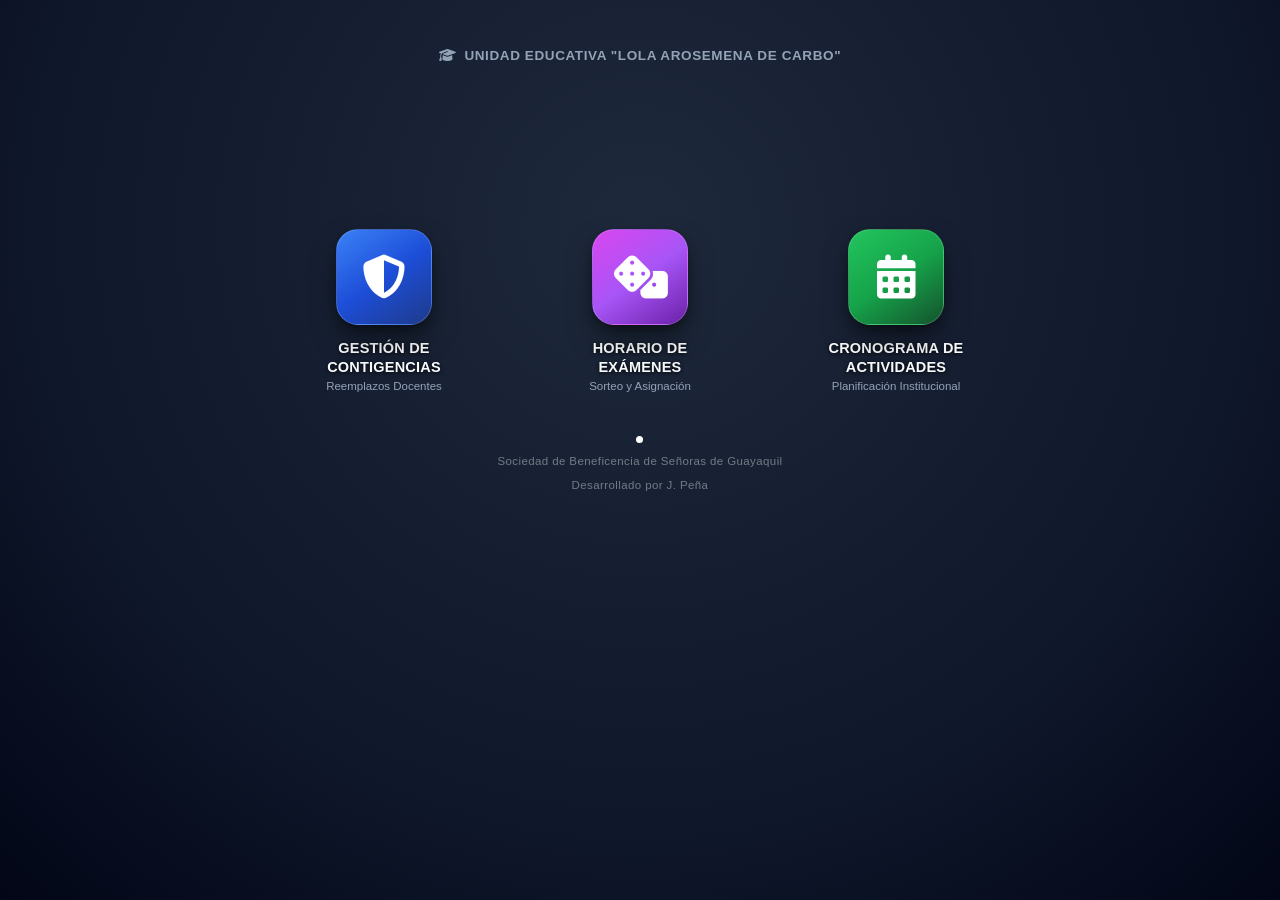
==== commit 51a8fdf9: "EN ESTA VERSION, YA ESTA FINALIZDO EL MODULO DE GENERACION DE EXAMANES, YA SE HICIERON ALGUNAS PRUEB" ====
--- a/backend/target/classes/static/index.html
+++ b/backend/target/classes/static/index.html
@@ -223,14 +223,14 @@
   <!-- Top Search Bar & Branding -->
   <div class="top-search-section">
     <div class="school-title-badge">
-      <i class="fa-solid fa-graduation-cap"></i> Unidad Educativa Santa Bárbara de Samborondón
-    </div>
-    <div class="search-box-wrapper">
-      <i class="fa-solid fa-magnifying-glass"></i>
-      <input type="text" id="app-search" class="search-input" placeholder="Búsqueda..." autofocus>
-    </div>
-  </div>
-
+      <i class="fa-solid fa-graduation-cap"></i> UNIDAD EDUCATIVA "LOLA AROSEMENA DE CARBO"
+    </div>
+  <br>
+  <br>
+  <br>
+  <br>
+  <br>
+  <br>
   <!-- Launchpad App Grid (Only 3 Apps) -->
   <main class="launchpad-container">
     <div class="apps-grid" id="apps-grid">
@@ -240,7 +240,7 @@
         <div class="app-icon icon-contingencias">
           <i class="fa-solid fa-shield-halved"></i>
         </div>
-        <div class="app-title">Generador de Contingencias</div>
+        <div class="app-title">GESTIÓN DE CONTIGENCIAS</div>
         <div class="app-subtitle">Reemplazos Docentes</div>
       </a>
 
@@ -249,8 +249,8 @@
         <div class="app-icon icon-examenes">
           <i class="fa-solid fa-dice"></i>
         </div>
-        <div class="app-title">Horarios de Exámenes</div>
-        <div class="app-subtitle">Sorteo y Balanceo</div>
+        <div class="app-title">HORARIO DE EXÁMENES</div>
+        <div class="app-subtitle">Sorteo y Asignación</div>
       </a>
 
       <!-- App 3: Cronograma de Actividades -->
@@ -258,7 +258,7 @@
         <div class="app-icon icon-cronograma">
           <i class="fa-solid fa-calendar-days"></i>
         </div>
-        <div class="app-title">Cronograma de Actividades</div>
+        <div class="app-title">CRONOGRAMA DE ACTIVIDADES</div>
         <div class="app-subtitle">Planificación Institucional</div>
       </a>
 
@@ -271,7 +271,10 @@
       <div class="dot active"></div>
     </div>
     <div class="footer-text">
-      SBSG Suite Académica • Año Lectivo 2026-2027
+      Sociedad de Beneficencia de Señoras de Guayaquil
+    </div>
+    <div class="footer-text">
+      Desarrollado por J. Peña
     </div>
   </footer>
 
